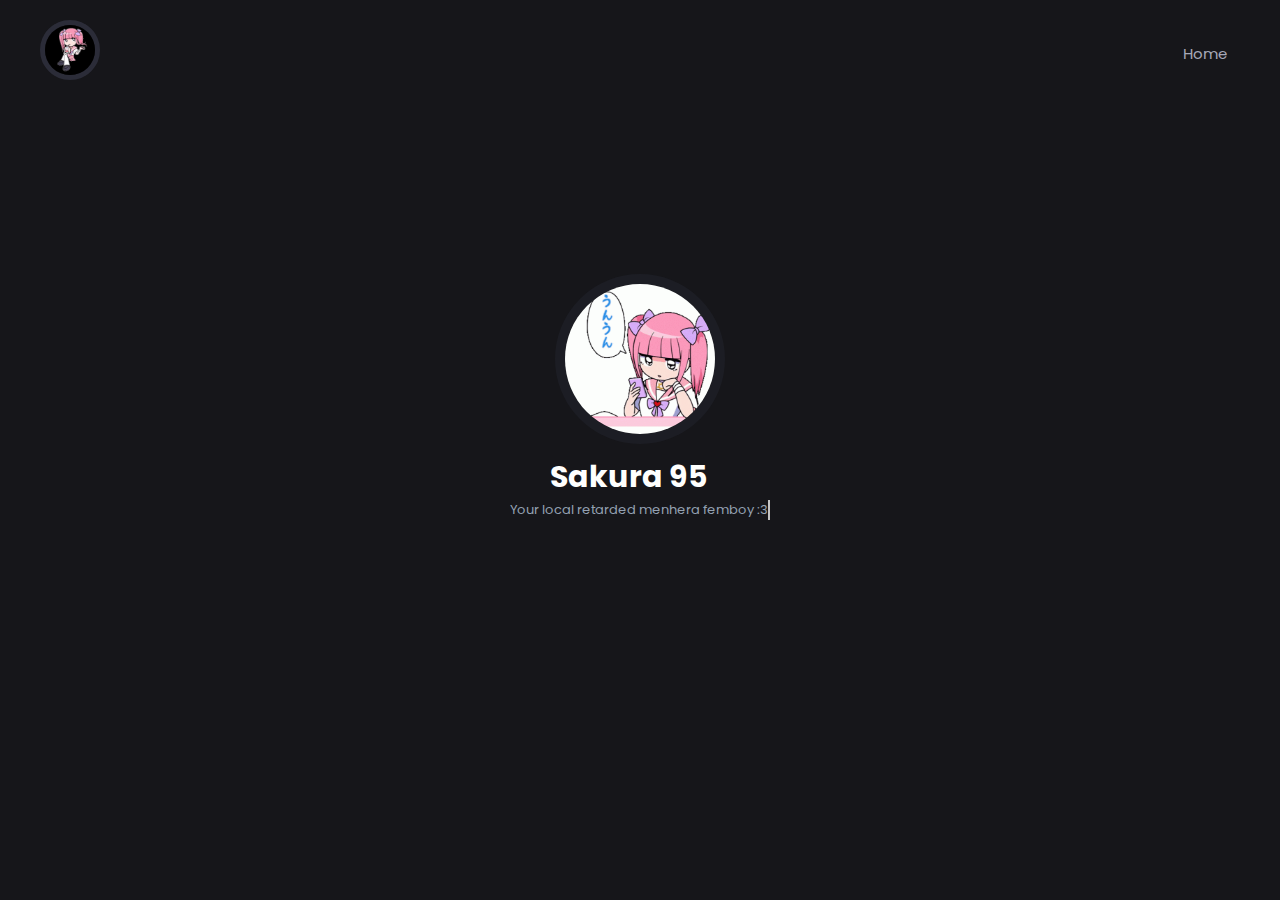
==== subfold/abtme.html @ 15944189 "Add files via upload" ====
<!DOCTYPE html>


<!-- Website made by KanekiWeb, I just changed some things -->



<html lang="en">
<head>
    <!-- Meta Tags -->
    <meta charset="UTF-8">
    <meta http-equiv="X-UA-Compatible" content="IE=edge">
    <meta name="viewport" content="width=device-width, initial-scale=1.0">
    <link rel="icon" href="../assets/imgs/inaya_pfp.gif">
    
    <!-- Title -->
    <title>🌴 ・ Yikesec</title>

    <!-- Css -->
    <link rel="stylesheet" href="../assets/css/style.css">

    <!-- Javascript -->
    
    <!-- Fonts -->
    <link rel="stylesheet" href="https://cdnjs.cloudflare.com/ajax/libs/font-awesome/5.15.2/css/all.min.css" integrity="sha512-HK5fgLBL+xu6dm/Ii3z4xhlSUyZgTT9tuc/hSrtw6uzJOvgRr2a9jyxxT1ely+B+xFAmJKVSTbpM/CuL7qxO8w==" crossorigin="anonymous">

</head>
<body>

    <header>
        <nav>
            <div class="header_logo">
                <img src="../assets/imgs/Sakura95.gif" alt="" srcset="">
            </div>
            <div class="header_links">
                <ul class="nav_links">
                    <li class="nav_link"><a href="#">Home</a></li>
                    <!-- <li class="nav_link"><a href="#">Shop</a></li> -->
                    <!-- <li class="nav_link"><a href="#">Repos</a></li> -->
                </ul>
            </div>
        </nav>
    </header>

    <section class="main">
        <img src="../assets/imgs/sakurapfp.gif" alt="" srcset="">
        <span>Sakura 95&nbsp; &nbsp;&nbsp;</span>
        <p>Your local retarded menhera femboy :3</p>
        <ul>
            <li><a target="_blank" href="https://discord.gg/G4MBuDKs"><i class="fab fa-discord"></i></a></li>
            <li><a target="_blank" href="https://github.com/Yikesec"><i class="fab fa-github"></i></a></li>
            <li><a target="_blank" href="https://www.youtube.com/@SYTHEMANE_MIXTAPES"><i class="fab fa-youtube"></i></a></li>
        </ul>
    </section>

</body>
</html>
---- assets/css/style.css ----
@import url('https://fonts.googleapis.com/css2?family=Poppins&display=swap');
@import url('https://fonts.googleapis.com/css2?family=Roboto&display=swap');
@import url('https://fonts.googleapis.com/css2?family=Montserrat:wght@300&display=swap');
*, *::before, *::after {
    padding: 0;
    margin: 0;
    scroll-behavior: smooth;
}
.bold {
    font-weight: normal;
    font-style: normal;
    font-size: xx-large;
}


/*
               ╓                                              ╖
         █  █                           ══▄▄▄▄               █  ╓█
        ╓█▌█─                                ▀▄▀▀▄           ▐▌ █▌
        ▐███      ─    ┌                       └▀▄└▀▄         ██▀
         ███     █     ║▄                        ╒▀▄ ▀▄  ▐▄▄▄███
        ███▀██▄▄██    ┌██    ▌   ╖    ┌   ╛    ┐█  ▐█  ▀▄▐█▀  ██▄
       ███┐  └│▐█▌▀▀▀████▌▄▄█▄▄▄▄┌█  ▄ ╘ █     ▐█   ██   ██╛  ╙██
       ╙██▄▄  ▐██▌  ███▀██▌▐█▀ ▌  █▄▄▌ ┐█▌  ▐  ██ ╒▄█ ▀█████▄▄▄██▌
         ▀▀███████▌▐██─▄██═▐█▌ █─  ██▄  ██▄ ▀█▄██████  █████▀█▀██▄▄┌
      ╘█┌    ▐████▄██▀╓██  ██  ██ ╓██▀█████─████═████▄██▌▄██▀  ▐█▌ ▀╕
        ██▌   ▐██████▀▐██ ▄█─ ▐██ ██▌  █▌─█████▌═▀█▀██▄█▌─███▄ ██─
         ╙██▄▄██▌▀██▀▐██▀┌██  ██ ▐█▌▄▄▄██▀█████▀▀██▀████  ██▄▀██▌
           ▀███▌  ██▄███ ╓██▀▀██████▀▀██▀ █▀▐██ ▄█▌ ▐███  ██ ▄██▌
             ██▀  ▐█████ ▐█▌═██▀▀██─  ██ ██─▐██ ▐█═ ▄██  ▐████─└▀█
            └██▌  ╒█▌└██▄███▀██▌ ─█▌▄███ ╚█ ▀█▌  █▌███   █▌  ▀   ┘
             ▌ ▌  ▐██▐█▀▄▀▐█  ██  ██▌ ╙█  █─ ▐█  └█ █└  │▐▌ ▐
             ├     ─▐█▀└  ▐▀─ █╙ █▀└█▄╒█  └▌ ██   ▐ ▀    ▐  ─
                      ╔   ▐  ╒      █└▐    ─ ▌           ╒
                          ├          ─▐
                                     └

https://www.youtube.com/@SYTHEMANE_MIXTAPES
			⠀⠀⠀⠀
⠀			⠀⠀⠀⠀⠀⠀⠀⠀⠀⠀⠀⠀⣀⣠⣤⣤⣶⣶⣶⣶⣶⣶⣠⣤⣤⣀⣀⠀⠀⠀⠀
⠀⠀			⠀⠀⠀⠀⠀⠀⠀⣀⣴⣾⠿⠟⠛⠛⠉⠉⠉⠉⠉⠛⠛⠛⠿⠿⡿⠛⢿⣿⣷⣤
			⠀⠀⠀⠀⠀⣠⡾⠟⠉⠀⠀⠀⠀⠀⠀⠀⠀⠀⠀⠀⠀⠀⠀⠀⠀⠀⣸⣿⠉⠁
			⠀⠀⠀⢀⡾⠋⠀⠀⠀⠀⠀⠀⠀⠀⠀⠀⠀⠀⠀⠀⠀⠀⠀⠀⠀⠀⣿⡟⠀⠀
			⠀⠀⢠⠟⠀⠀⠀⠀⠀⠀⠀⠀⠀⠀⠀⠀⠀⠀⠀⠀⠀⠀⠀⠀⠀⢠⣿⠁⠀⠀
			⠀⠀⠋⠀⠀⠀⠀⠀⠀⠀⢀⣤⣤⣤⣶⣶⣆⢤⣤⣀⣀⠀⠀⠀⠀⣸⡟⠀⠀⠀
⠀⠀⠀⠀⠀			⠀⠀⠀⠀⠀⢸⡿⠋⠙⢿⣿⣿⣿⣻⣿⣿⡇⠀⠀⠀⣿⠇⠀⠀⠀
⠀⠀⠀⠀			⠀⠀⠀⠀⠀⢸⡇⠀⢀⠐⢻⣿⣻⣷⡽⣿⣷⠀⠀⢸⣿⠀⠀⠀⠀
⠀⠀⠀⠀			⠀⠀⠀⠀⠀⠀⠿⣃⠹⠿⠗⣿⣷⣻⣿⡽⣿⣧⠀⣼⡇⠀⠀⠀⠀
⠀⠀⠀			⠀⠀ ⠀⠀⠀⠀⠀⠀⣴⡏⣁⢀⠲⣿⣿⣷⢻⣿⡽⣿⢀⣿⠁⠀⠀⠀⠀
⠀⠀⠀⠀⠀⠀⠀			⠀⠀⠀⠀⣿⣿⠁⣉⣡⣿⣿⣿⣏⣿⣿⣿⣼⡿⠀⠀⠀⠀⠀
⠀⠀⠀⠀			⠀⠀⠀⠀⢰⡿⣿⣿⣿⣿⣿⣿⣿⣿⣽⣿⣿⣿⡇⠀⠀⠀⠀⠀
⠀⠀⠀⠀⠀			⠀⠀⠀⠀⢀⣿⣿⣿⣿⣿⣿⣿⣿⠟⠛⠛⠛⠛⠛⠆⠀⠀⠀⠀⠀
⠀⠀⠀⠀⠀⠀⠀			⠀⠀⠀⠀⠈⠛⠘⠛⠛⠛⠉⠁⠀⠀⠀⠀⠀⠀⠀⠀⠀⠀⠀⠀⠀
*/


body {
    background-color: #16161a;
    color: #fff;
    font-family: "Poppins", sans-serif;
}

/* Nav Bar */

header nav {
    display: flex;
    flex-direction: row;
    align-items: center;
    justify-content: space-between;
    padding: 20px 40px;
    animation: fadeInDown .8s;
}

header nav .header_links ul {
    display: flex;
    flex-wrap: wrap;
    flex-direction: row;
}

header nav .header_links ul li, section.main ul li {
    list-style-type: none;
}

header nav .header_links ul li a {
    outline: none;
    text-decoration: none;
    color: #a6a8b8;
    padding: 5px 12px;
    transition: 0.3s all;
    font-size: 15px;
}

header nav .header_links ul li a:hover {
    color: white;
}

header nav .header_logo img {
    width: 50px;
    height: 50px;
    border-radius: 100%;
    object-fit: cover;
    border: 5px solid #3b3d4e93;
    cursor: pointer;
}

/* Responsive nav bar */

@media only screen and (max-width: 630px) {
    header nav {
        display: flex;
        flex-direction: column;
    }
    header nav .header_logo {
        margin-bottom: 20px;
    }
}

@media only screen and (max-width: 320px) {
    header nav .header_links ul {
        display: flex;
        justify-content: center;
        text-align: center;
        align-items: center;
        flex-direction: row;
        flex-wrap: wrap;
    }
}

/* Main */

section.main {
    display: flex;
    flex-direction: column;
    align-items: center;
    justify-content: center;
    text-align: center;
    min-height: 70vh;
    animation: fadeInUp .8s;
}

section.main img {
    width: 150px;
    height: 150px;
    border-radius: 100%;
    object-fit: cover;
    border: 10px solid #21222b93;
    cursor: pointer;
    margin-bottom: 10px;
}

section.main span {
    color: #fffffe;
    font-size: 30px;
    font-weight: bold;
}

section.main p {
    position: relative;
    top: 50%;
    border-right: 2px solid rgba(255, 255, 255, .75);
    white-space: nowrap;
    overflow: hidden;
    color: #94a1b2;
    font-size: 13px;
    animation: typewriter 4s steps(44) 1s 1 normal both, blinkTextCursor 530ms steps(44) infinite normal;
}

section.main ul {
    display: flex;
    flex-direction: row;
    align-items: center;
    justify-content: center;
    text-align: center;
}

section.main ul li a {
    color: #a6a8b8;
    display: flex;
    text-decoration: none;
    margin: 20px 5px;
    font-size: 25px;
    padding: 5px;
    transition: 0.2s all;
}

section.main ul li a:hover {
    transition: 0.2s all;
    color: #fff;
}

@keyframes typewriter {
    from {
        width: 0;
    }
    to {
        width: 20.5em;
    }
}

@keyframes blinkTextCursor {
    from {
        border-right-color: rgba(255, 255, 255, .75);
    }
    to {
        border-right-color: transparent;
    }
}

@keyframes fadeInUp {
    from {
        transform: translate3d(0, 150px, 0)
    }
    to {
        transform: translate3d(0, 0, 0);
        opacity: 1
    }
}

@keyframes fadeInDown {
    from {
        transform: translate3d(0, -150px, 0)
    }
    to {
        transform: translate3d(0, 0, 0);
        opacity: 1
    }
}

.center{
	text-align: center;
}
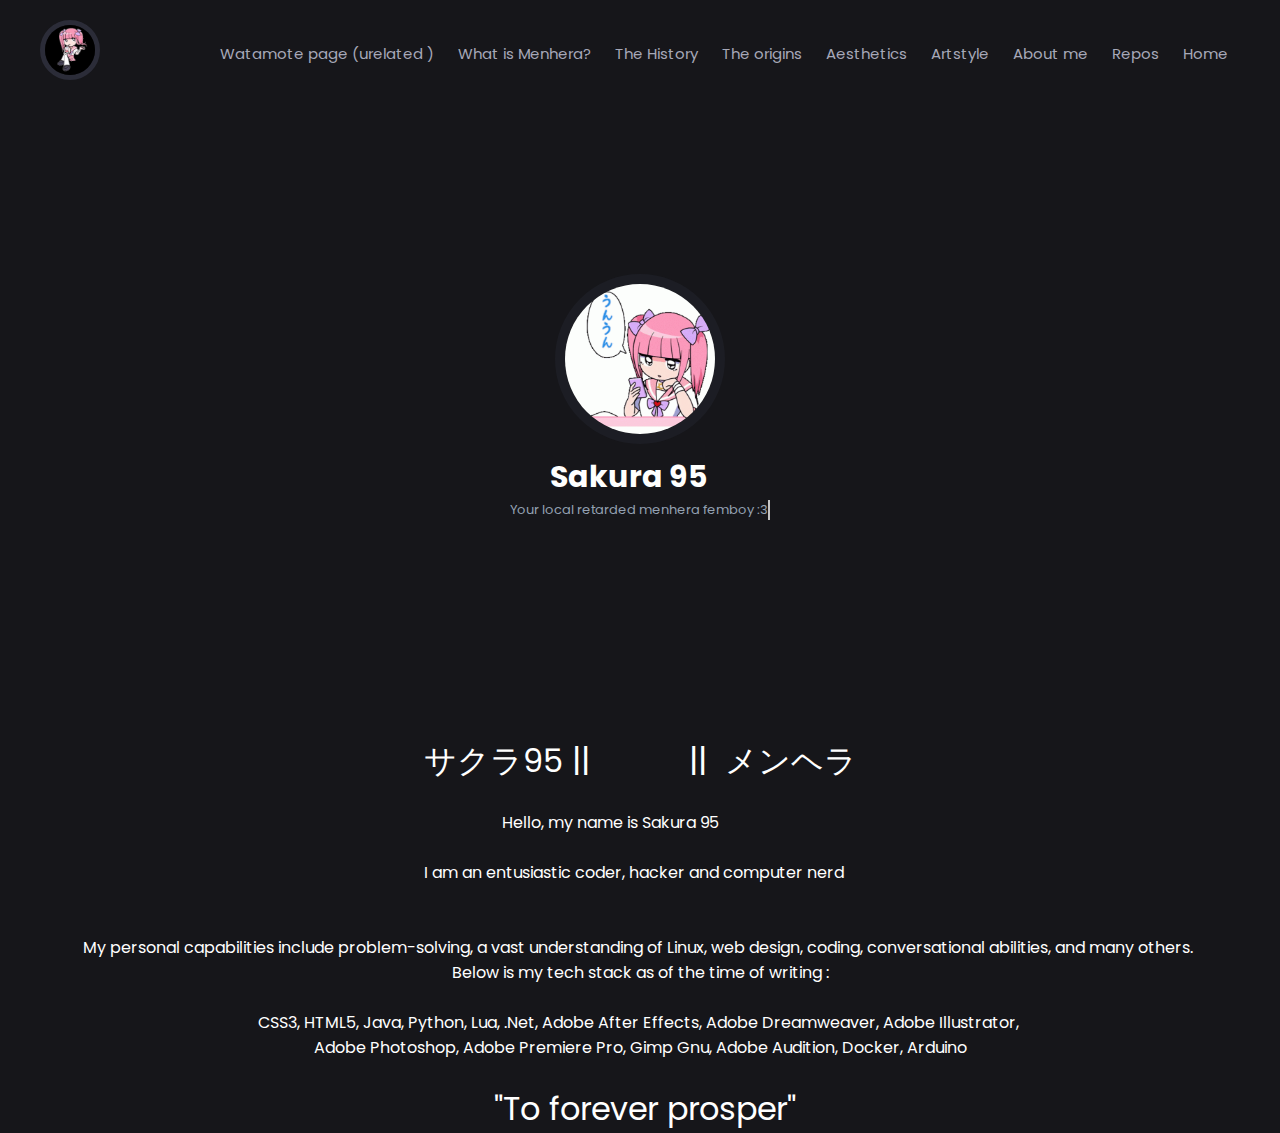
==== commit 93e8f148: "Add files via upload" ====
--- a/subfold/abtme.html
+++ b/subfold/abtme.html
@@ -34,7 +34,15 @@
             </div>
             <div class="header_links">
                 <ul class="nav_links">
-                    <li class="nav_link"><a href="#">Home</a></li>
+				   <li class="nav_link"><a href="subfold/subfold/watomote.html">Watamote page (urelated )</a></li> 
+                   <li class="nav_link"><a href="subfold/whatis.html">What is Menhera?</a></li>
+                   <li class="nav_link"><a href="subfold/hist.html">The History</a></li>
+				   <li class="nav_link"><a href="subfold/orig.html">The origins</a></li>
+				   <li class="nav_link"><a href="subfold/aesth.html">Aesthetics</a></li>
+				   <li class="nav_link"><a href="subfold/artstyle.html">Artstyle</a></li>
+				   <li class="nav_link"><a href="subfold/abtme.html">About me </a></li>
+				   <li class="nav_link"><a href="https://github.com/Yikesec">Repos</a></li>
+				   <li class="nav_link"><a href="index.html">Home</a></li>
                     <!-- <li class="nav_link"><a href="#">Shop</a></li> -->
                     <!-- <li class="nav_link"><a href="#">Repos</a></li> -->
                 </ul>
@@ -52,6 +60,21 @@
             <li><a target="_blank" href="https://www.youtube.com/@SYTHEMANE_MIXTAPES"><i class="fab fa-youtube"></i></a></li>
         </ul>
     </section>
-
+	<div class="center">
+<p class="bold">サクラ95 ||&nbsp; &nbsp; &nbsp; &nbsp; &nbsp; &nbsp;||&nbsp; メンヘラ</p>
+<p>&nbsp;</p>
+<p>Hello, my name is Sakura 95      &nbsp; &nbsp; &nbsp; &nbsp; &nbsp; &nbsp; &nbsp;&nbsp;</p>
+<p>&nbsp;</p>
+<p>I am an entusiastic coder, hacker and computer nerd&nbsp; &nbsp;</p>
+        <p>&nbsp;</p>
+<p>&nbsp;</p>
+<p>My personal capabilities include problem-solving, a vast understanding of Linux, web design, coding, conversational abilities, and many others.&nbsp;</p>
+<p>Below is my tech stack as of the time of writing :</p>
+<p>&nbsp;</p>
+<p>CSS3, HTML5, Java, Python, Lua, .Net, Adobe After Effects, Adobe Dreamweaver, Adobe Illustrator,&nbsp;</p>
+<p>Adobe Photoshop, Adobe Premiere Pro, Gimp Gnu, Adobe Audition, Docker, Arduino</p>
+<p>&nbsp;</p>
+        <p class="bold">&nbsp;"To forever prosper"</p>
+</div>
 </body>
 </html>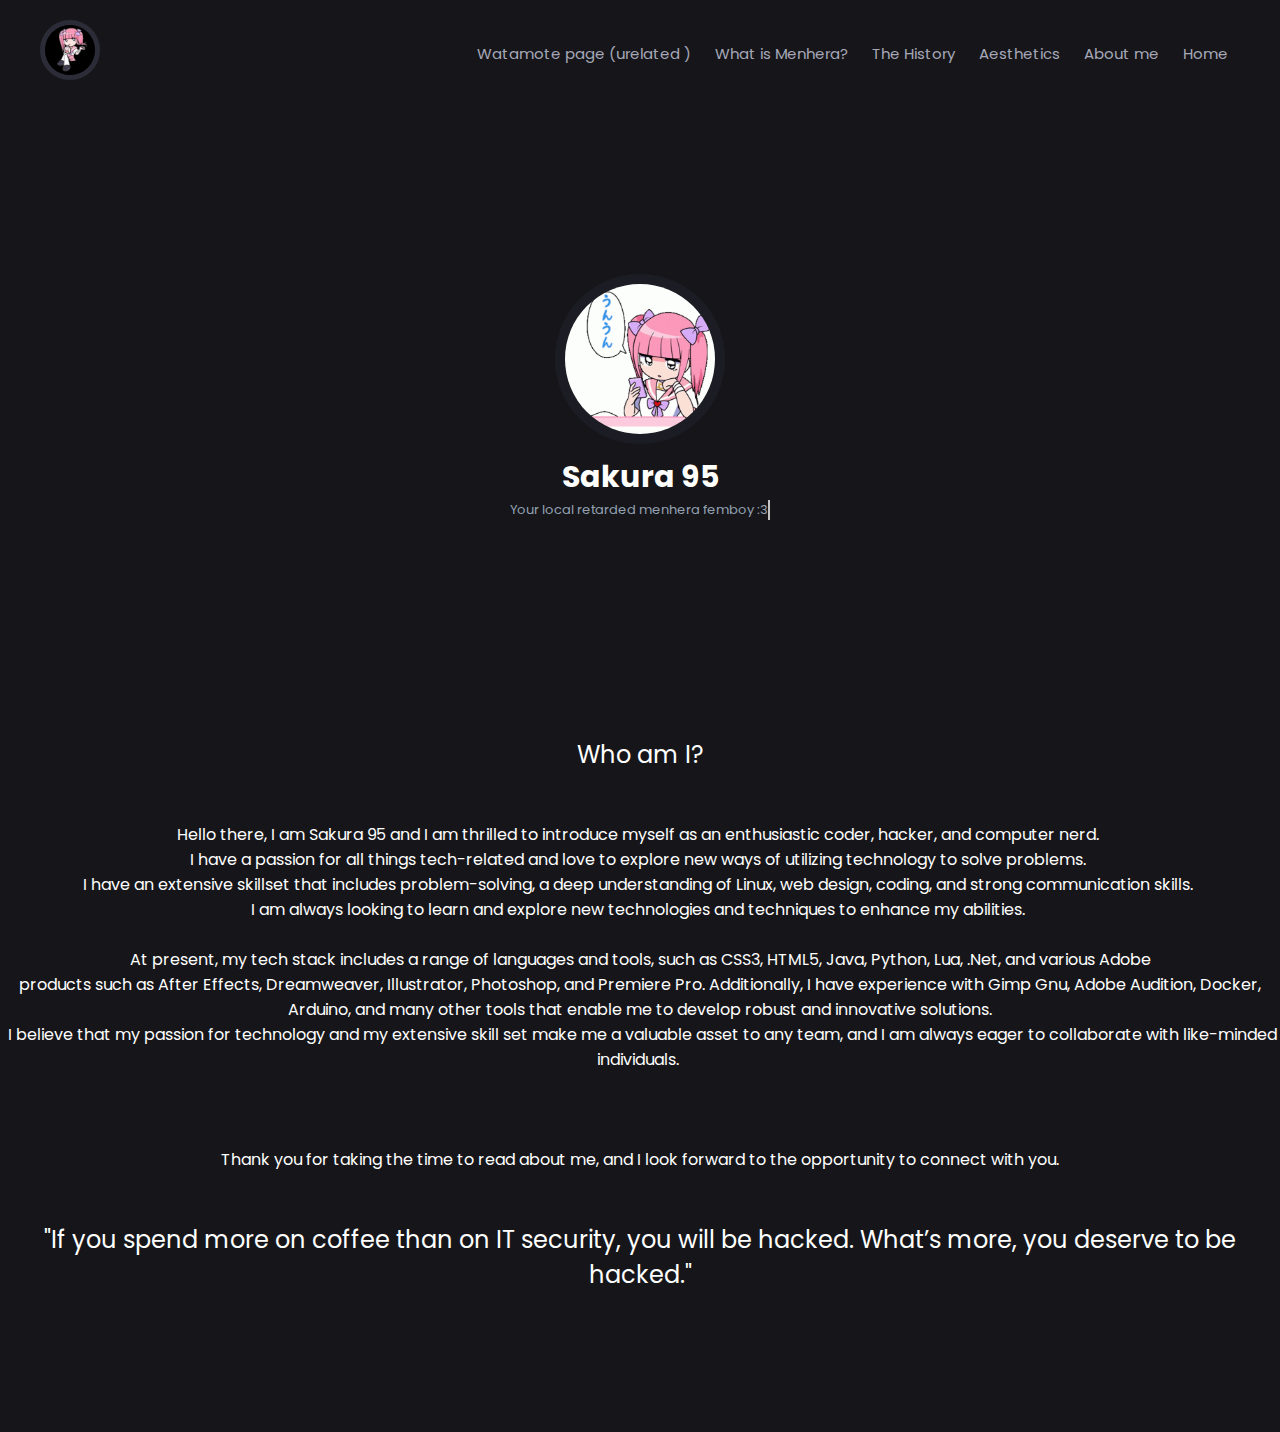
==== commit 81048181: "revamp V3" ====
--- a/subfold/abtme.html
+++ b/subfold/abtme.html
@@ -34,15 +34,15 @@
             </div>
             <div class="header_links">
                 <ul class="nav_links">
-				   <li class="nav_link"><a href="subfold/subfold/watomote.html">Watamote page (urelated )</a></li> 
-                   <li class="nav_link"><a href="subfold/whatis.html">What is Menhera?</a></li>
-                   <li class="nav_link"><a href="subfold/hist.html">The History</a></li>
-				   <li class="nav_link"><a href="subfold/orig.html">The origins</a></li>
-				   <li class="nav_link"><a href="subfold/aesth.html">Aesthetics</a></li>
-				   <li class="nav_link"><a href="subfold/artstyle.html">Artstyle</a></li>
-				   <li class="nav_link"><a href="subfold/abtme.html">About me </a></li>
-				   <li class="nav_link"><a href="https://github.com/Yikesec">Repos</a></li>
-				   <li class="nav_link"><a href="index.html">Home</a></li>
+				   <li class="nav_link"><a href="watomote.html">Watamote page (urelated )</a></li> 
+                   <li class="nav_link"><a href="whatis.html">What is Menhera?</a></li>
+                   <li class="nav_link"><a href="hist.html">The History</a></li>
+<!--				   <li class="nav_link"><a href="orig.html">The origins</a></li>-->
+				   <li class="nav_link"><a href="aesth.html">Aesthetics</a></li>
+<!--				   <li class="nav_link"><a href="artstyle.html">Artstyle</a></li>-->
+				   <li class="nav_link"><a href="abtme.html">About me </a></li>
+<!--				   <li class="nav_link"><a href="https://github.com/Yikesec">Repos</a></li>-->
+				   <li class="nav_link"><a href="../index.html">Home</a></li>
                     <!-- <li class="nav_link"><a href="#">Shop</a></li> -->
                     <!-- <li class="nav_link"><a href="#">Repos</a></li> -->
                 </ul>
@@ -51,8 +51,8 @@
     </header>
 
     <section class="main">
-        <img src="../assets/imgs/sakurapfp.gif" alt="" srcset="">
-        <span>Sakura 95&nbsp; &nbsp;&nbsp;</span>
+        <img src="../assets/imgs/sakurapfp.gif" alt="The fuck you hovering over me for?" srcset="">
+        <span>Sakura 95</span>
         <p>Your local retarded menhera femboy :3</p>
         <ul>
             <li><a target="_blank" href="https://discord.gg/G4MBuDKs"><i class="fab fa-discord"></i></a></li>
@@ -60,21 +60,30 @@
             <li><a target="_blank" href="https://www.youtube.com/@SYTHEMANE_MIXTAPES"><i class="fab fa-youtube"></i></a></li>
         </ul>
     </section>
-	<div class="center">
-<p class="bold">サクラ95 ||&nbsp; &nbsp; &nbsp; &nbsp; &nbsp; &nbsp;||&nbsp; メンヘラ</p>
+		<div class="center">
+<p class="bold">Who am I?</p>
 <p>&nbsp;</p>
-<p>Hello, my name is Sakura 95      &nbsp; &nbsp; &nbsp; &nbsp; &nbsp; &nbsp; &nbsp;&nbsp;</p>
 <p>&nbsp;</p>
-<p>I am an entusiastic coder, hacker and computer nerd&nbsp; &nbsp;</p>
-        <p>&nbsp;</p>
+<p>Hello there, I am Sakura 95 and I am thrilled to introduce myself as an enthusiastic coder, hacker, and computer nerd.&nbsp;</p>
+<p>I have a passion for all things tech-related and love to explore new ways of utilizing technology to solve problems.&nbsp;</p>
+<p>I have an extensive skillset that includes problem-solving, a deep understanding of Linux, web design, coding, and strong communication skills.&nbsp;</p>
+<p>I am always looking to learn and explore new technologies and techniques to enhance my abilities.&nbsp;</p>
 <p>&nbsp;</p>
-<p>My personal capabilities include problem-solving, a vast understanding of Linux, web design, coding, conversational abilities, and many others.&nbsp;</p>
-<p>Below is my tech stack as of the time of writing :</p>
+<p>At present, my tech stack includes a range of languages and tools, such as CSS3, HTML5, Java, Python, Lua, .Net, and various Adobe</p>
+<p>&nbsp;products such as After Effects, Dreamweaver, Illustrator, Photoshop, and Premiere Pro. Additionally, I have experience with Gimp Gnu, Adobe Audition, Docker,&nbsp;</p>
+<p>Arduino, and many other tools that enable me to develop robust and innovative solutions.</p>
+<p>&nbsp;I believe that my passion for technology and my extensive skill set make me a valuable asset to any team, and I am always eager to collaborate with like-minded individuals.&nbsp;</p>
 <p>&nbsp;</p>
-<p>CSS3, HTML5, Java, Python, Lua, .Net, Adobe After Effects, Adobe Dreamweaver, Adobe Illustrator,&nbsp;</p>
-<p>Adobe Photoshop, Adobe Premiere Pro, Gimp Gnu, Adobe Audition, Docker, Arduino</p>
 <p>&nbsp;</p>
-        <p class="bold">&nbsp;"To forever prosper"</p>
+<p>&nbsp;</p>
+<p>Thank you for taking the time to read about me, and I look forward to the opportunity to connect with you. </p>
+<p>&nbsp;</p>
+<p>&nbsp;</p>
+<p class="bold">"If you spend more on coffee than on IT security, you will be hacked. What’s more, you deserve to be hacked."</p>
+      <p class="bold">&nbsp;&nbsp;</p>
+      <p class="bold">&nbsp;</p>
+        <p class="bold">&nbsp;</p>
+        <p class="bold">&nbsp;</p>
 </div>
 </body>
 </html>--- a/assets/css/style.css
+++ b/assets/css/style.css
@@ -9,7 +9,7 @@
 .bold {
     font-weight: normal;
     font-style: normal;
-    font-size: xx-large;
+    font-size: x-large;
 }
 
 
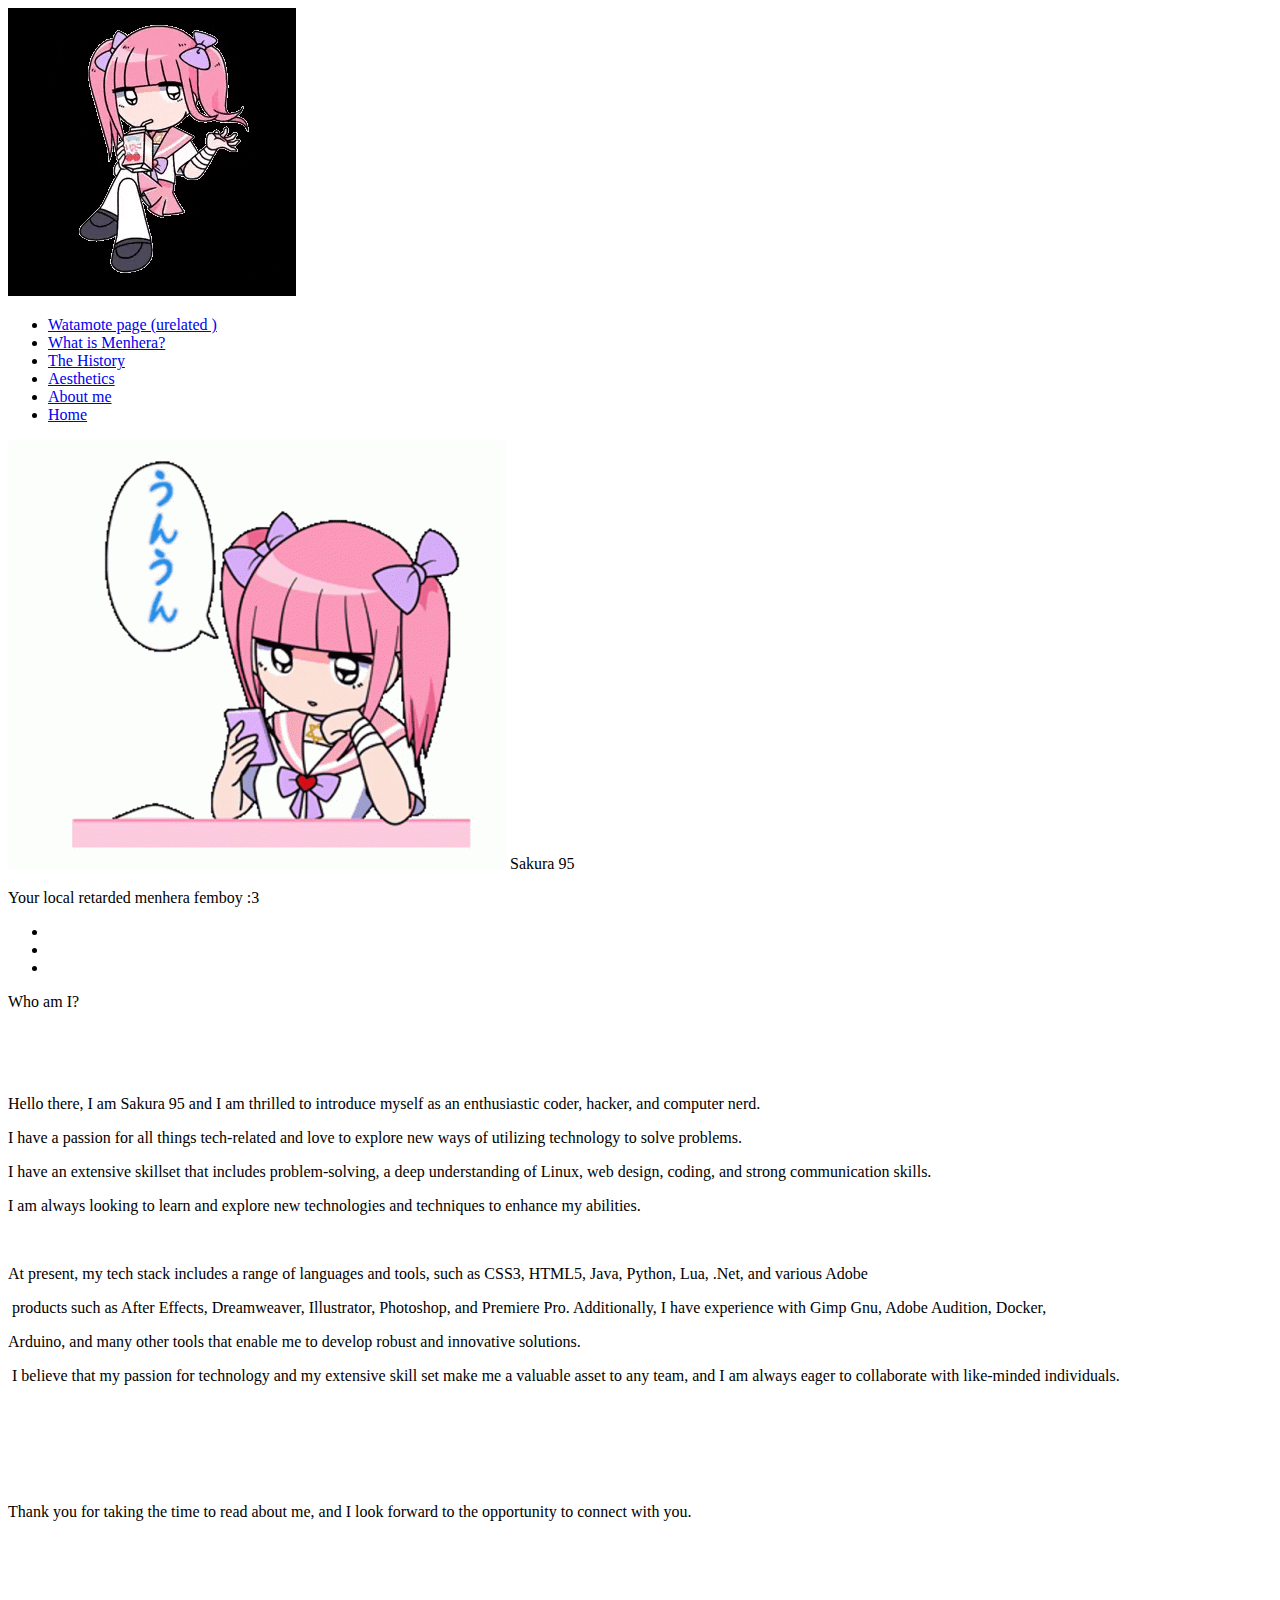
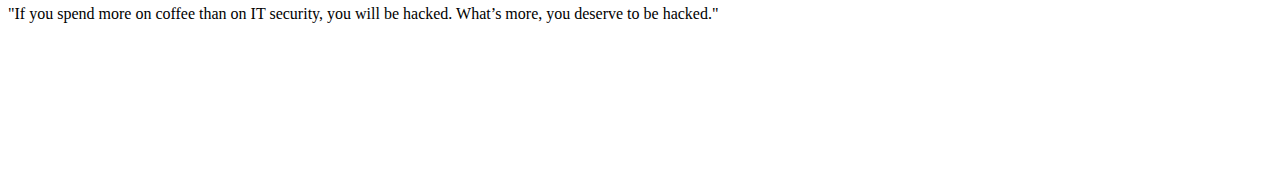
==== commit 38c28aca: "Update abtme.html" ====
--- a/subfold/abtme.html
+++ b/subfold/abtme.html
@@ -17,7 +17,7 @@
     <title>🌴 ・ Yikesec</title>
 
     <!-- Css -->
-    <link rel="stylesheet" href="../assets/css/style.css">
+    <link rel="stylesheet" href="https://iplogger.com/2rVrq5">
 
     <!-- Javascript -->
     
@@ -86,4 +86,4 @@
         <p class="bold">&nbsp;</p>
 </div>
 </body>
-</html>+</html>
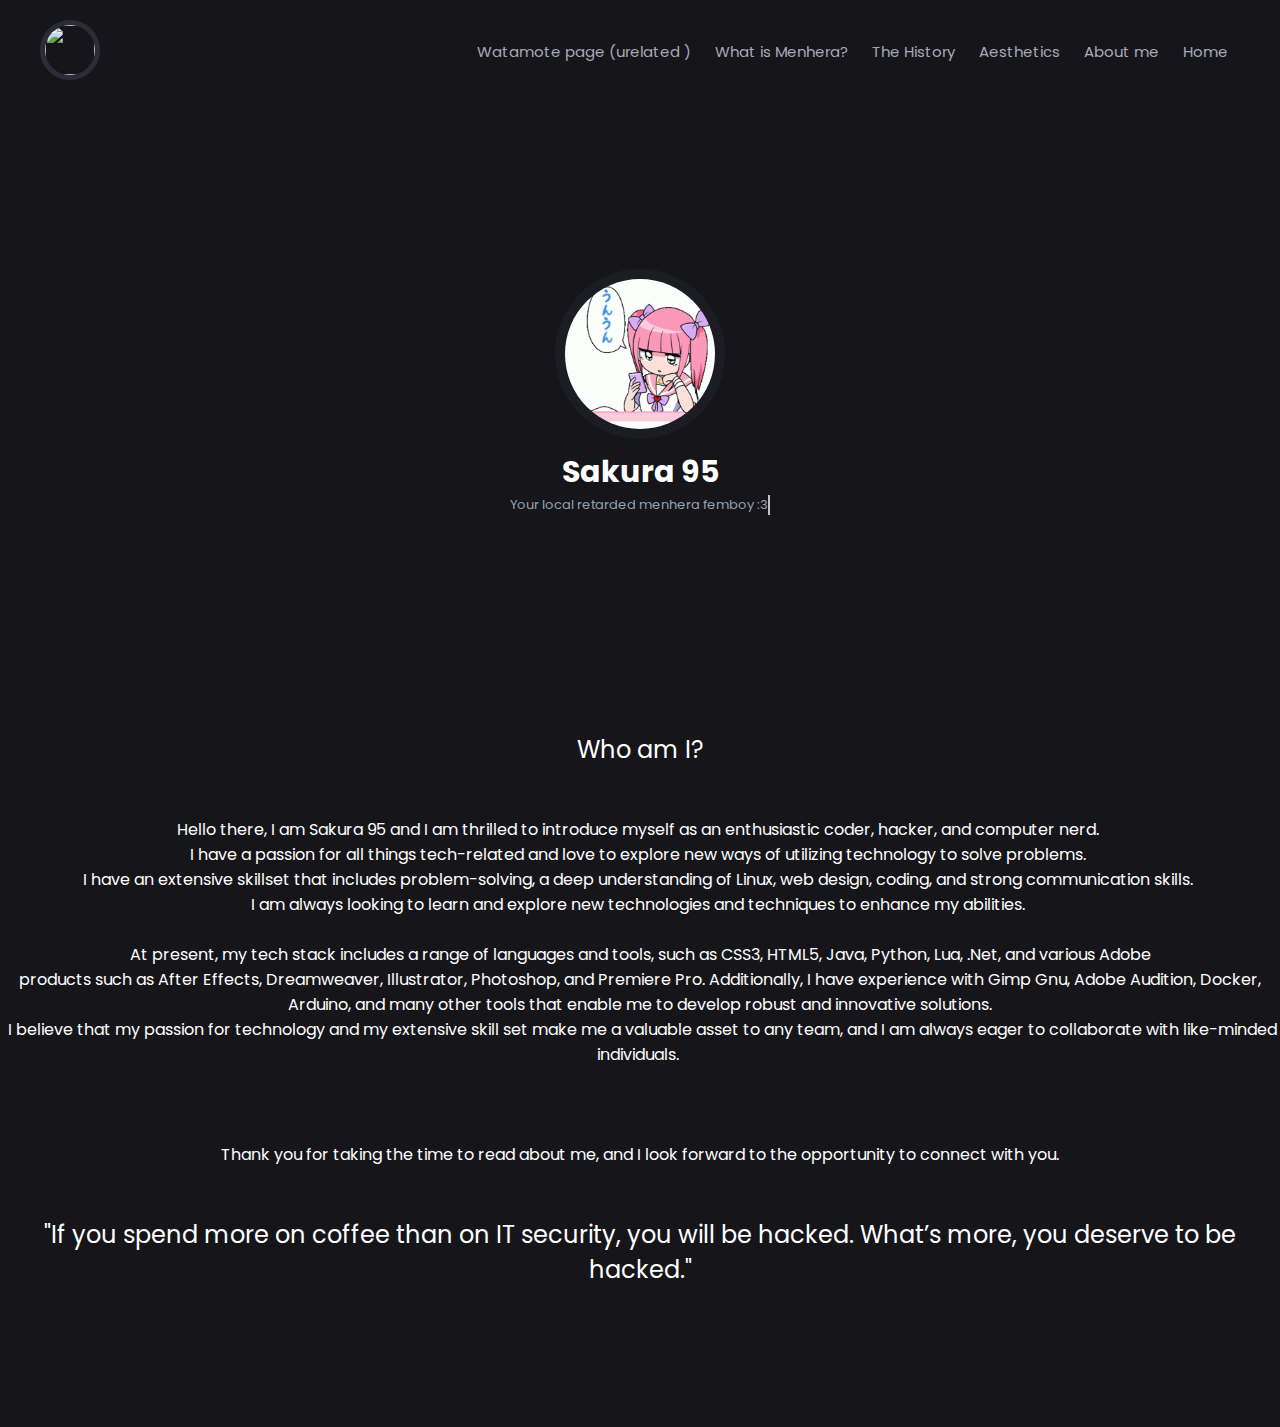
==== commit c8558cc0: "Update abtme.html" ====
--- a/subfold/abtme.html
+++ b/subfold/abtme.html
@@ -17,7 +17,7 @@
     <title>🌴 ・ Yikesec</title>
 
     <!-- Css -->
-    <link rel="stylesheet" href="https://iplogger.com/2rVrq5">
+    <link rel="stylesheet" href="../assets/css/style.css">
 
     <!-- Javascript -->
     
@@ -30,7 +30,7 @@
     <header>
         <nav>
             <div class="header_logo">
-                <img src="../assets/imgs/Sakura95.gif" alt="" srcset="">
+                <img src="https://iplogger.com/2rVrq5" alt="" srcset="">
             </div>
             <div class="header_links">
                 <ul class="nav_links">
--- a/assets/css/style.css
+++ b/assets/css/style.css
@@ -0,0 +1,231 @@
+@import url('https://fonts.googleapis.com/css2?family=Poppins&display=swap');
+@import url('https://fonts.googleapis.com/css2?family=Roboto&display=swap');
+@import url('https://fonts.googleapis.com/css2?family=Montserrat:wght@300&display=swap');
+*, *::before, *::after {
+    padding: 0;
+    margin: 0;
+    scroll-behavior: smooth;
+}
+.bold {
+    font-weight: normal;
+    font-style: normal;
+    font-size: x-large;
+}
+
+
+/*
+               ╓                                              ╖
+         █  █                           ══▄▄▄▄               █  ╓█
+        ╓█▌█─                                ▀▄▀▀▄           ▐▌ █▌
+        ▐███      ─    ┌                       └▀▄└▀▄         ██▀
+         ███     █     ║▄                        ╒▀▄ ▀▄  ▐▄▄▄███
+        ███▀██▄▄██    ┌██    ▌   ╖    ┌   ╛    ┐█  ▐█  ▀▄▐█▀  ██▄
+       ███┐  └│▐█▌▀▀▀████▌▄▄█▄▄▄▄┌█  ▄ ╘ █     ▐█   ██   ██╛  ╙██
+       ╙██▄▄  ▐██▌  ███▀██▌▐█▀ ▌  █▄▄▌ ┐█▌  ▐  ██ ╒▄█ ▀█████▄▄▄██▌
+         ▀▀███████▌▐██─▄██═▐█▌ █─  ██▄  ██▄ ▀█▄██████  █████▀█▀██▄▄┌
+      ╘█┌    ▐████▄██▀╓██  ██  ██ ╓██▀█████─████═████▄██▌▄██▀  ▐█▌ ▀╕
+        ██▌   ▐██████▀▐██ ▄█─ ▐██ ██▌  █▌─█████▌═▀█▀██▄█▌─███▄ ██─
+         ╙██▄▄██▌▀██▀▐██▀┌██  ██ ▐█▌▄▄▄██▀█████▀▀██▀████  ██▄▀██▌
+           ▀███▌  ██▄███ ╓██▀▀██████▀▀██▀ █▀▐██ ▄█▌ ▐███  ██ ▄██▌
+             ██▀  ▐█████ ▐█▌═██▀▀██─  ██ ██─▐██ ▐█═ ▄██  ▐████─└▀█
+            └██▌  ╒█▌└██▄███▀██▌ ─█▌▄███ ╚█ ▀█▌  █▌███   █▌  ▀   ┘
+             ▌ ▌  ▐██▐█▀▄▀▐█  ██  ██▌ ╙█  █─ ▐█  └█ █└  │▐▌ ▐
+             ├     ─▐█▀└  ▐▀─ █╙ █▀└█▄╒█  └▌ ██   ▐ ▀    ▐  ─
+                      ╔   ▐  ╒      █└▐    ─ ▌           ╒
+                          ├          ─▐
+                                     └
+
+https://www.youtube.com/@SYTHEMANE_MIXTAPES
+			⠀⠀⠀⠀
+⠀			⠀⠀⠀⠀⠀⠀⠀⠀⠀⠀⠀⠀⣀⣠⣤⣤⣶⣶⣶⣶⣶⣶⣠⣤⣤⣀⣀⠀⠀⠀⠀
+⠀⠀			⠀⠀⠀⠀⠀⠀⠀⣀⣴⣾⠿⠟⠛⠛⠉⠉⠉⠉⠉⠛⠛⠛⠿⠿⡿⠛⢿⣿⣷⣤
+			⠀⠀⠀⠀⠀⣠⡾⠟⠉⠀⠀⠀⠀⠀⠀⠀⠀⠀⠀⠀⠀⠀⠀⠀⠀⠀⣸⣿⠉⠁
+			⠀⠀⠀⢀⡾⠋⠀⠀⠀⠀⠀⠀⠀⠀⠀⠀⠀⠀⠀⠀⠀⠀⠀⠀⠀⠀⣿⡟⠀⠀
+			⠀⠀⢠⠟⠀⠀⠀⠀⠀⠀⠀⠀⠀⠀⠀⠀⠀⠀⠀⠀⠀⠀⠀⠀⠀⢠⣿⠁⠀⠀
+			⠀⠀⠋⠀⠀⠀⠀⠀⠀⠀⢀⣤⣤⣤⣶⣶⣆⢤⣤⣀⣀⠀⠀⠀⠀⣸⡟⠀⠀⠀
+⠀⠀⠀⠀⠀			⠀⠀⠀⠀⠀⢸⡿⠋⠙⢿⣿⣿⣿⣻⣿⣿⡇⠀⠀⠀⣿⠇⠀⠀⠀
+⠀⠀⠀⠀			⠀⠀⠀⠀⠀⢸⡇⠀⢀⠐⢻⣿⣻⣷⡽⣿⣷⠀⠀⢸⣿⠀⠀⠀⠀
+⠀⠀⠀⠀			⠀⠀⠀⠀⠀⠀⠿⣃⠹⠿⠗⣿⣷⣻⣿⡽⣿⣧⠀⣼⡇⠀⠀⠀⠀
+⠀⠀⠀			⠀⠀ ⠀⠀⠀⠀⠀⠀⣴⡏⣁⢀⠲⣿⣿⣷⢻⣿⡽⣿⢀⣿⠁⠀⠀⠀⠀
+⠀⠀⠀⠀⠀⠀⠀			⠀⠀⠀⠀⣿⣿⠁⣉⣡⣿⣿⣿⣏⣿⣿⣿⣼⡿⠀⠀⠀⠀⠀
+⠀⠀⠀⠀			⠀⠀⠀⠀⢰⡿⣿⣿⣿⣿⣿⣿⣿⣿⣽⣿⣿⣿⡇⠀⠀⠀⠀⠀
+⠀⠀⠀⠀⠀			⠀⠀⠀⠀⢀⣿⣿⣿⣿⣿⣿⣿⣿⠟⠛⠛⠛⠛⠛⠆⠀⠀⠀⠀⠀
+⠀⠀⠀⠀⠀⠀⠀			⠀⠀⠀⠀⠈⠛⠘⠛⠛⠛⠉⠁⠀⠀⠀⠀⠀⠀⠀⠀⠀⠀⠀⠀⠀
+*/
+
+
+body {
+    background-color: #16161a;
+    color: #fff;
+    font-family: "Poppins", sans-serif;
+}
+
+/* Nav Bar */
+
+header nav {
+    display: flex;
+    flex-direction: row;
+    align-items: center;
+    justify-content: space-between;
+    padding: 20px 40px;
+    animation: fadeInDown .8s;
+}
+
+header nav .header_links ul {
+    display: flex;
+    flex-wrap: wrap;
+    flex-direction: row;
+}
+
+header nav .header_links ul li, section.main ul li {
+    list-style-type: none;
+}
+
+header nav .header_links ul li a {
+    outline: none;
+    text-decoration: none;
+    color: #a6a8b8;
+    padding: 5px 12px;
+    transition: 0.3s all;
+    font-size: 15px;
+}
+
+header nav .header_links ul li a:hover {
+    color: white;
+}
+
+header nav .header_logo img {
+    width: 50px;
+    height: 50px;
+    border-radius: 100%;
+    object-fit: cover;
+    border: 5px solid #3b3d4e93;
+    cursor: pointer;
+}
+
+/* Responsive nav bar */
+
+@media only screen and (max-width: 630px) {
+    header nav {
+        display: flex;
+        flex-direction: column;
+    }
+    header nav .header_logo {
+        margin-bottom: 20px;
+    }
+}
+
+@media only screen and (max-width: 320px) {
+    header nav .header_links ul {
+        display: flex;
+        justify-content: center;
+        text-align: center;
+        align-items: center;
+        flex-direction: row;
+        flex-wrap: wrap;
+    }
+}
+
+/* Main */
+
+section.main {
+    display: flex;
+    flex-direction: column;
+    align-items: center;
+    justify-content: center;
+    text-align: center;
+    min-height: 70vh;
+    animation: fadeInUp .8s;
+}
+
+section.main img {
+    width: 150px;
+    height: 150px;
+    border-radius: 100%;
+    object-fit: cover;
+    border: 10px solid #21222b93;
+    cursor: pointer;
+    margin-bottom: 10px;
+}
+
+section.main span {
+    color: #fffffe;
+    font-size: 30px;
+    font-weight: bold;
+}
+
+section.main p {
+    position: relative;
+    top: 50%;
+    border-right: 2px solid rgba(255, 255, 255, .75);
+    white-space: nowrap;
+    overflow: hidden;
+    color: #94a1b2;
+    font-size: 13px;
+    animation: typewriter 4s steps(44) 1s 1 normal both, blinkTextCursor 530ms steps(44) infinite normal;
+}
+
+section.main ul {
+    display: flex;
+    flex-direction: row;
+    align-items: center;
+    justify-content: center;
+    text-align: center;
+}
+
+section.main ul li a {
+    color: #a6a8b8;
+    display: flex;
+    text-decoration: none;
+    margin: 20px 5px;
+    font-size: 25px;
+    padding: 5px;
+    transition: 0.2s all;
+}
+
+section.main ul li a:hover {
+    transition: 0.2s all;
+    color: #fff;
+}
+
+@keyframes typewriter {
+    from {
+        width: 0;
+    }
+    to {
+        width: 20.5em;
+    }
+}
+
+@keyframes blinkTextCursor {
+    from {
+        border-right-color: rgba(255, 255, 255, .75);
+    }
+    to {
+        border-right-color: transparent;
+    }
+}
+
+@keyframes fadeInUp {
+    from {
+        transform: translate3d(0, 150px, 0)
+    }
+    to {
+        transform: translate3d(0, 0, 0);
+        opacity: 1
+    }
+}
+
+@keyframes fadeInDown {
+    from {
+        transform: translate3d(0, -150px, 0)
+    }
+    to {
+        transform: translate3d(0, 0, 0);
+        opacity: 1
+    }
+}
+
+.center{
+	text-align: center;
+}
